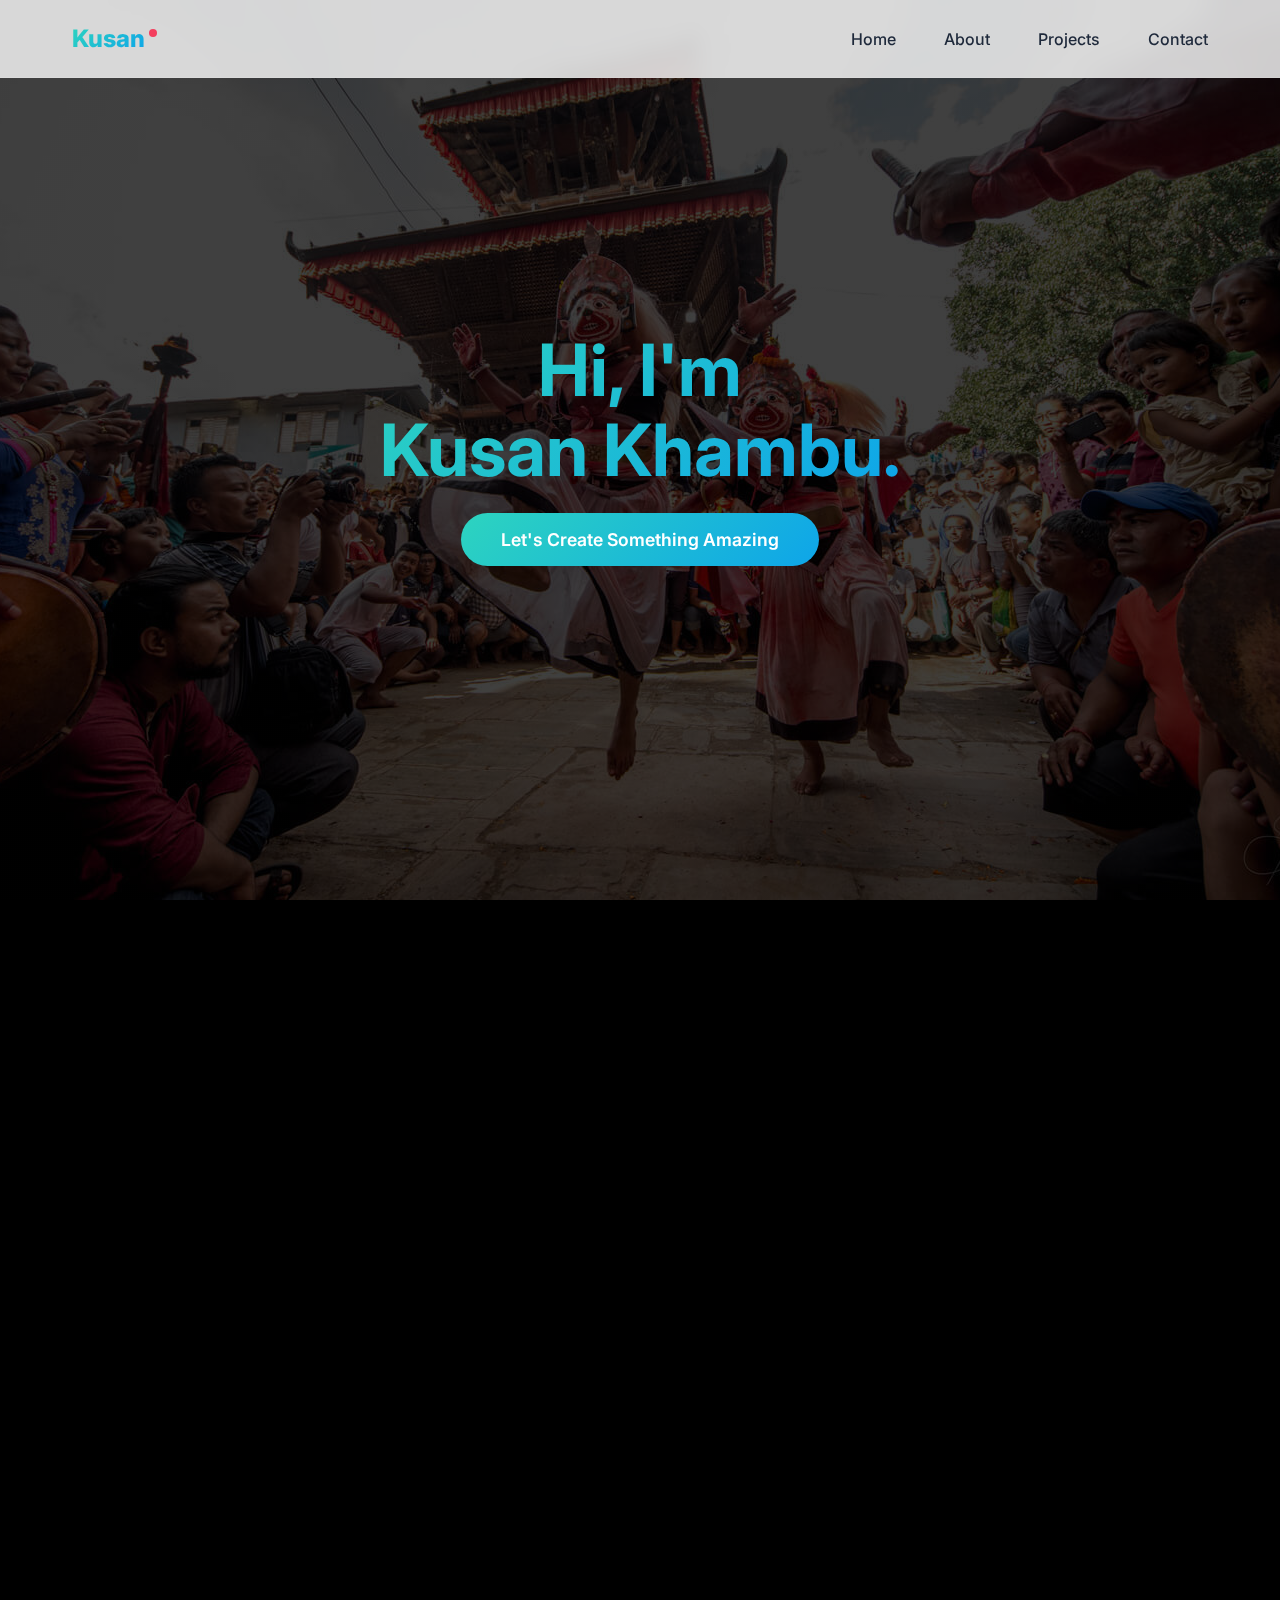
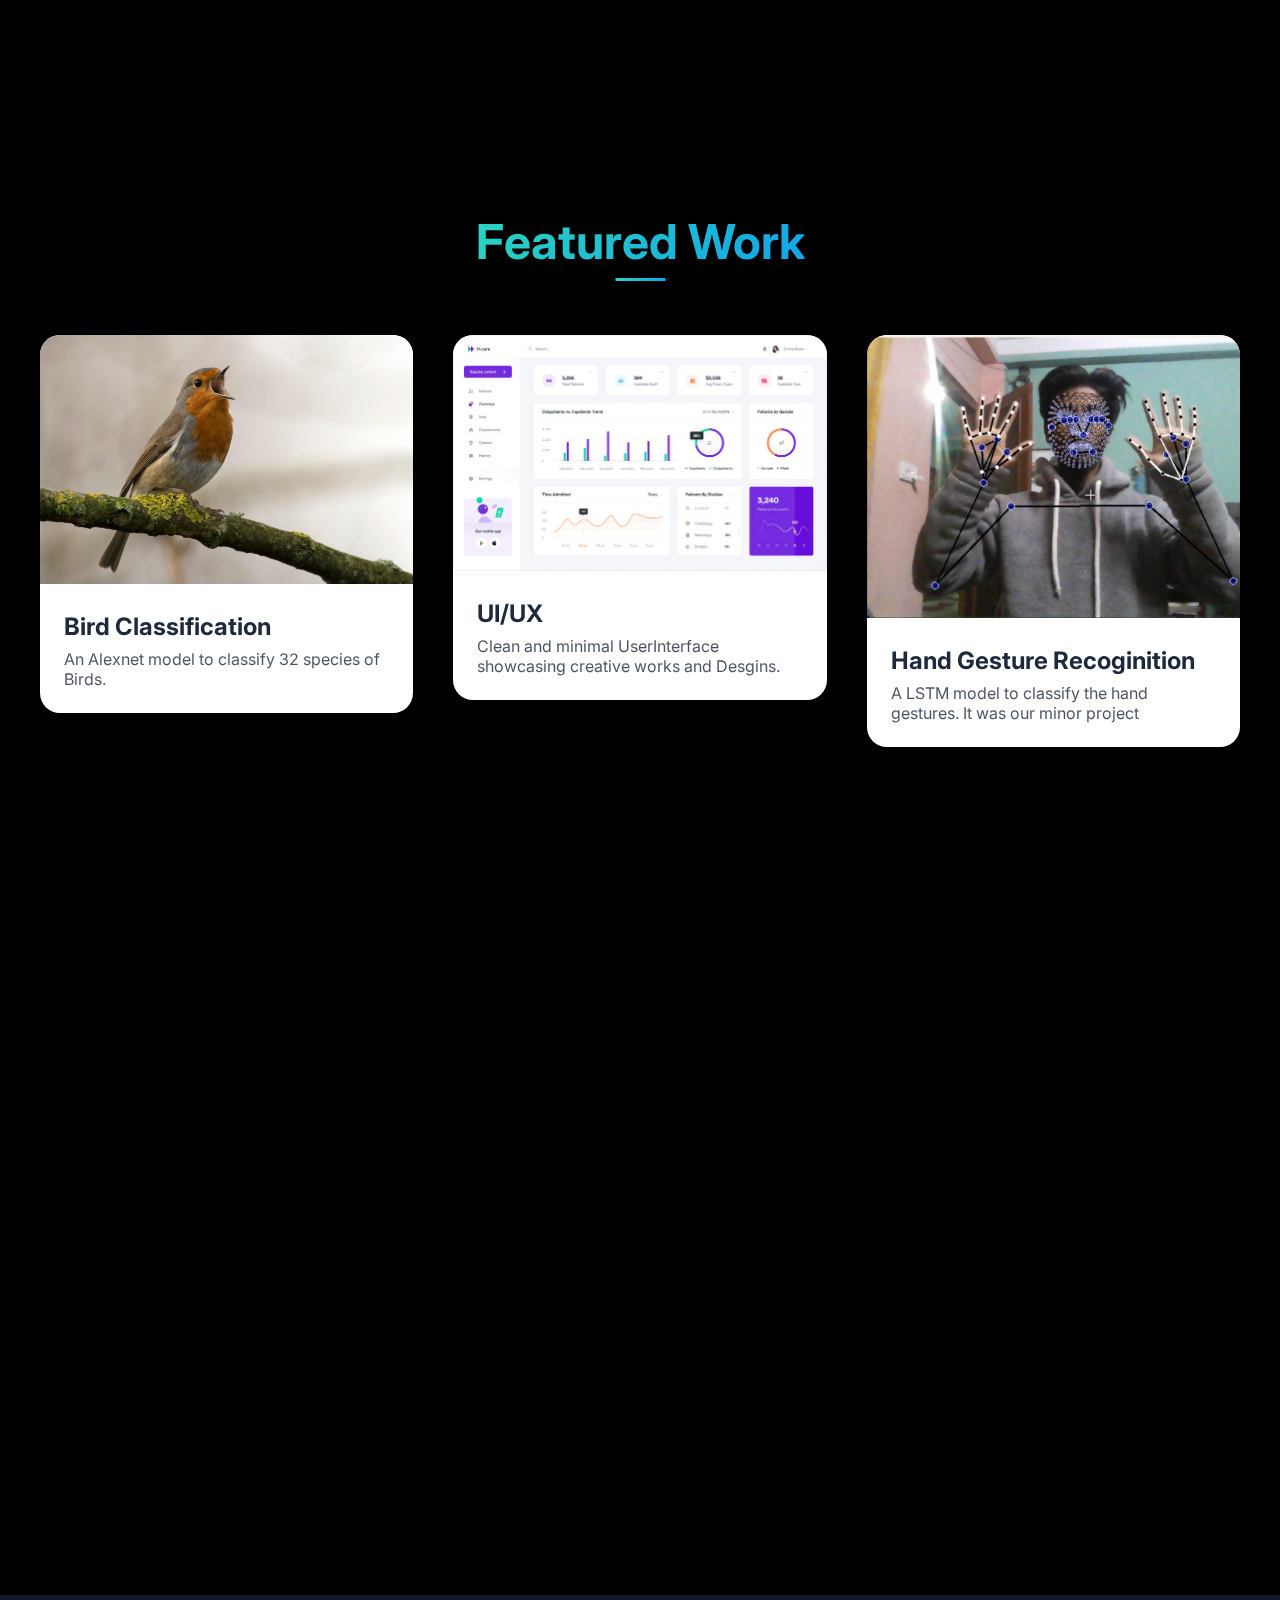
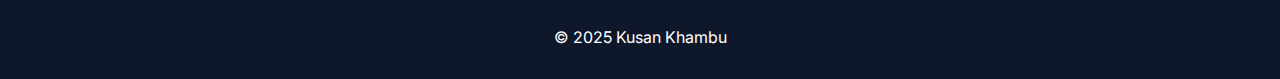
==== index.html @ be03ba2b "chore: new files added" ====
<!DOCTYPE html>
<html lang="en">
<head>
    <meta charset="UTF-8">
    <meta name="viewport" content="width=device-width, initial-scale=1.0">
    <link rel="stylesheet" href="./style.css">
    <link href="https://fonts.googleapis.com/css2?family=Inter:wght@400;500;600;700;800&display=swap" rel="stylesheet">
    <link rel="stylesheet" href="https://cdnjs.cloudflare.com/ajax/libs/font-awesome/4.7.0/css/font-awesome.min.css">
    <title>Portfolio of Kusan</title>
</head>
<body>
    <header>
        <nav>

            <div class="logo">Kusan</div>
            <ul class="nav-links">
                <li><a href="#home">Home</a></li>
                <li><a href="#about">About</a></li>
                <li><a href="#projects">Projects</a></li>
                <li><a href="#contact">Contact</a></li>
            </ul>
        </nav>
    </header>

    <section id="home" class="hero">
        <div class="hero-content">
            <h1>Hi, I'm<br>Kusan Khambu.</h1>
            <!-- <p class="subtitle">Full Stack Developer & UI Designer</p> -->
            <a href="#contact" class="cta-button">Let's Create Something Amazing</a>
        </div>
    </section>

    <section id="about" class="about reveal">
        <h2>About Me</h2>
        <div class="about-content">
            <div class="about-text">
                <p>I’m Kusan... a computer engineering student who loves blending tech and creativity—whether it’s building intelligent apps, training machine learning models, or leveling up in video games. When I’m not coding, you’ll find me on the futsal field or exploring ways to turn big ideas into impactful solutions.</p>
                <div class="skills">
                    <div class="skill">HTML5</div>
                    <div class="skill">CSS3</div>
                    <div class="skill">JavaScript</div>
                    <div class="skill">React</div>
                    <div class="skill">Node.js</div>
                    <div class="skill">UI/UX Design</div>
                    <div class="skill">Responsive Design</div>
                    <div class="skill">Web Animation</div>
                    <div class="skill">Deep Learning</div>
                </div>
            </div>
        </div>
    </section>

    <section id="projects" class="projects">
        <h2>Featured Work</h2>
        <div class="project-grid">
            <a id="link" href="https://github.com/KhamuKusan7/Bird_Classification" target="_blank">
                <div class="project-card">
                    <!-- <div class="project-image"></div> -->
                    <img class="birdie" src="./images/sparrow.jpeg" alt="birdie" />
                    <h3>Bird Classification</h3>
                    <p>An Alexnet model to classify 32 species of Birds.</p>
                </div>
            </a>
            
            
            <a id ="link" href="https://github.com/KhamuKusan7/PremierLeagueTemplate" target="_blank">
                <div class="project-card">
                    <!-- <div class="project-image"></div> -->
                    <img class="cv" src="./images/dash.jpeg" alt="portfolio" />

                    <h3>UI/UX</h3>
                    <p>Clean and minimal UserInterface showcasing creative works and Desgins.</p>
                </div>
            </a>
            <a id ="link" href="https://github.com/nimesh69/Hand-Gesture-Recognition" target="_blank">
                <div class="project-card">
                <!-- <div class="project-image"></div> -->
                
                    <img class="ML" src="./images/nimesh.jpeg" alt="nimesh" />

                    <h3>Hand Gesture Recoginition</h3>
                    <p>A LSTM model to classify the hand gestures. It was our minor project</p>
                </div>
            </a>
        </div>
    </section>

    <section id="contact" class="contact reveal">
        <h2>Get in Touch</h2>
        <div class="contact-content">
            <div class="contact-info">
                <iframe src="https://www.google.com/maps/embed?pb=!1m18!1m12!1m3!1d3532.846072668135!2d85.38760362532315!3d27.691151976191875!2m3!1f0!2f0!3f0!3m2!1i1024!2i768!4f13.1!3m3!1m2!1s0x39eb1a5bee851915%3A0x18d6ced81c235072!2sBode%2C%20Madhyapur%20Thimi%2044600!5e0!3m2!1sen!2snp!4v1737042549021!5m2!1sen!2snp" width="600" height="450" style="border:0;" allowfullscreen="" loading="lazy" referrerpolicy="no-referrer-when-downgrade"></iframe>
                <a href="contact.html">Contact Me</a>
                <p>+977 9861286024</p>
                <p>Madhyapur Thimi,Bode,Bhaktapur</p>
                <div class="icons">
                    <a href="https://github.com/KhamuKusan7" id="link" target="_blank"><i class="fa fa-github"></i></a>
                    <a href="https://www.linkedin.com/in/kusan-khambu-28bb2631b/" id="link" target="_blank"><i class="fa fa-linkedin" ></i></a>
                </div>
            </div>
        </div>
    </section>

    <footer>
        <p>&copy; 2025 Kusan Khambu</p>
    </footer>

    <!-- <script>
        // Reveal animations on scroll
        function reveal() {
            const reveals = document.querySelectorAll('.reveal');
            reveals.forEach(element => {
                const windowHeight = window.innerHeight;
                const elementTop = element.getBoundingClientRect().top;
                const elementVisible = 150;
                if (elementTop < windowHeight - elementVisible) {
                    element.classList.add('active');
                }
            });
        }

        window.addEventListener('scroll', reveal);
        reveal(); // Initial check
    </script> -->

    <script>
        // Reveal animations on scroll
        function reveal() {
            const reveals = document.querySelectorAll('.reveal');
            reveals.forEach(element => {
                const windowHeight = window.innerHeight;
                const elementTop = element.getBoundingClientRect().top;
                const elementVisible = 150;
                if (elementTop < windowHeight - elementVisible) {
                    element.classList.add('active');
                }
            });
        }

        // Background opacity on scroll
        function updateBackgroundOpacity() {
            const scrolled = window.pageYOffset;
            const hero = document.querySelector('.hero');
            if (!hero) return;
            
            const heroHeight = hero.offsetHeight;
            const opacity = Math.max(0, 1 - (scrolled / heroHeight));
            
            document.documentElement.style.setProperty('--bg-opacity', opacity.toString());
            hero.style.setProperty('--bg-opacity', opacity.toString());
        }

        window.addEventListener('scroll', () => {
            reveal();
            updateBackgroundOpacity();
        });
        
        // Initial check
        reveal();
        updateBackgroundOpacity();
    </script>
</body>
</html>
---- style.css ----
/* Modern CSS Reset and Custom Properties */
:root {
  --primary: #2dd4bf;
  --secondary: #0f172a;
  --accent: #f43f5e;
  --text: #1e293b;
  /* --bg: #f8fafc; */
  --bg:black;
  --gradient: linear-gradient(135deg, #2dd4bf 0%, #0ea5e9 100%);
}

* {
  margin: 0;
  padding: 0;
  box-sizing: border-box;
}

html {
  scroll-behavior: smooth;
  scroll-padding-top: 80px;
}

body {
  font-family: 'Inter', sans-serif;
  color: var(--text);
  background-color: var(--bg);
  /* background-color: black; */

  overflow-x: hidden;
}

/* Animated Background */
body::before {
  content: '';
  position: fixed;
  top: 0;
  left: 0;
  width: 100%;
  height: 100%;
  background: 
    radial-gradient(circle at 0% 0%, rgba(45, 212, 191, 0.1) 0%, transparent 50%),
    radial-gradient(circle at 100% 0%, rgba(14, 165, 233, 0.15) 0%, transparent 50%);
  z-index: -1;
  pointer-events: none;
}

/* Modern Navigation */
header {
  position: fixed;
  width: 100%;
  top: 0;
  z-index: 1000;
  backdrop-filter: blur(10px);
  background: rgba(255, 255, 255, 0.8);
  border-bottom: 1px solid rgba(255, 255, 255, 0.1);
}

nav {
  max-width: 1200px;
  margin: 0 auto;
  padding: 1.5rem 2rem;
  display: flex;
  justify-content: space-between;
  align-items: center;
}

.logo {
  font-size: 1.5rem;
  font-weight: 800;
  background: var(--gradient);
  -webkit-background-clip: text;
  background-clip: text;
  color: transparent;
  position: relative;
}

.logo::after {
  content: '';
  position: absolute;
  width: 8px;
  height: 8px;
  background: var(--accent);
  border-radius: 50%;
  right: -12px;
  top: 5px;
}

.nav-links {
  display: flex;
  gap: 3rem;
  list-style: none;
}

.nav-links a {
  text-decoration: none;
  color: var(--text);
  font-weight: 500;
  position: relative;
  padding: 0.5rem 0;
}

.nav-links a::after {
  content: '';
  position: absolute;
  bottom: 0;
  left: 0;
  width: 0;
  height: 2px;
  background: var(--gradient);
  transition: width 0.3s ease;
}

.nav-links a:hover::after {
  width: 100%;
}

/* Hero Section */
.hero {
  min-height: 100vh;
  display: flex;
  align-items: center;
  justify-content: center;
  padding: 2rem;
  position: relative;
  /* background: linear-gradient(rgba(0, 0, 0, 0.7), rgba(0, 0, 0, 0.7)), url('images/cannon.jpg');
  background-size: cover;
  background-position: center 50%;
  background-attachment: fixed;
  z-index:-1;
  opacity: 1;
  transition: opacity 0.3s ease; */
}
.hero::before{
  content: '';
  position: fixed;
  top: 0;
  left: 0;
  width: 100%;
  height: 100%;
  background-image: linear-gradient(rgba(0, 0, 0, 0.75), rgba(0, 0, 0, 0.75)), url('images/Nl-Barahi-dance-1.jpg');
  background-repeat: no-repeat;
  background-size: fit;
  background-position: center 60%;
  background-attachment: fixed;
  z-index: -1;
  opacity: 1;
  transition: opacity 0.3s ease;
}

.hero-content {
  text-align: center;
  max-width: 800px;
  animation: fadeInUp 1s ease;
}

.hero h1 {
  font-size: 4.5rem;
  line-height: 1.1;
  margin-bottom: 1.5rem;
  background: var(--gradient);
  -webkit-background-clip: text;
  background-clip: text;
  color: transparent;
}

.subtitle {
  font-size: 1.8rem;
  color: var(--text);
  opacity: 0.8;
  margin-bottom: 3rem;
}

.cta-button {
  display: inline-block;
  padding: 1rem 2.5rem;
  font-size: 1.1rem;
  font-weight: 600;
  color: white;
  background: var(--gradient);
  border-radius: 50px;
  text-decoration: none;
  transition: all 0.3s ease;
  position: relative;
  overflow: hidden;
}

.cta-button::before {
  content: '';
  position: absolute;
  top: 0;
  left: 0;
  width: 100%;
  height: 100%;
  background: linear-gradient(135deg, rgba(255,255,255,0.2) 0%, transparent 100%);
  transform: translateX(-100%);
  transition: transform 0.5s ease;
}

.cta-button:hover {
  transform: translateY(-3px);
  box-shadow: 0 10px 20px rgba(45, 212, 191, 0.2);
}

.cta-button:hover::before {
  transform: translateX(100%);
}

/* About Section */
.about {
  padding: 8rem 2rem;
  background: rgba(255, 255, 255, 0.658);
  position: relative;
  overflow: hidden;
}

.about::before {
  content: '';
  position: absolute;
  width: 600px;
  height: 600px;
  background: var(--gradient);
  filter: blur(150px);
  opacity: 0.8;
  top: -300px;
  right: -300px;
  border-radius: 50%;
}


h2 {
  text-align: center;
  font-size: 3rem;
  margin-bottom: 4rem;
  background: var(--gradient);
  -webkit-background-clip: text;
  background-clip: text;
  color: transparent;
  position: relative;
  display: inline-block;
  left: 50%;
  transform: translateX(-50%);
}

h2::after {
  content: '';
  position: absolute;
  bottom: -10px;
  left: 50%;
  transform: translateX(-50%);
  width: 50px;
  height: 3px;
  background: var(--gradient);
}

.about-content {
  max-width: 1200px;
  margin: 0 auto;
}

.about-text {
  text-align: center;
  max-width: 800px;
  margin: 0 auto;
  font-size: 1.2rem;
  line-height: 1.8;
}

.skills {
  display: flex;
  flex-wrap: wrap;
  gap: 1rem;
  justify-content: center;
  margin-top: 3rem;
}

.skill {
  padding: 0.8rem 1.5rem;
  background: white;
  border-radius: 50px;
  font-weight: 500;
  box-shadow: 0 4px 15px rgba(0, 0, 0, 0.05);
  border: 1px solid rgba(45, 212, 191, 0.2);
  transition: all 0.3s ease;
}

.skill:hover {
  transform: translateY(-3px);
  box-shadow: 0 8px 20px rgba(45, 212, 191, 0.2);
  border-color: var(--primary);
}

/* Projects Section */
.projects {
  padding: 8rem 2rem;
  background: var(--bg);
  position: relative;
}

.project-grid {
  display: grid;
  grid-template-columns: repeat(auto-fit, minmax(350px, 1fr));
  gap: 2.5rem;
  max-width: 1200px;
  margin: 0 auto;
}

.project-card {
  background: white;
  border-radius: 20px;
  overflow: hidden;
  box-shadow: 0 5px 15px rgba(0, 0, 0, 0.05);
  transition: all 0.5s ease;
  position: relative;
}

.project-card::before {
  content: '';
  position: absolute;
  top: 0;
  left: 0;
  width: 100%;
  height: 100%;
  background: var(--gradient);
  opacity: 0;
  transition: opacity 0.5s ease;
}

.project-card:hover {
  transform: translateY(-10px) scale(1.05);
  box-shadow: 0 10px 30px rgba(231, 23, 23, 0.767);
  /* box-shadow: 0 20px 30px rgba(45, 212, 191, 0.1); */
}

.project-image {
  height: 250px;
  background: var(--gradient);
  position: relative;
  overflow: hidden;
}

.birdie{
  /* height:100%; */
  width:100%;
  height:60%;
}

.cv{
   width:100%; 
  height:64%; 

}

.ML{
  width:100%;
  height:60%;

}

.project-image::after {
  content: '';
  position: absolute;
  width: 100%;
  height: 100%;
  top: 0;
  left: 0;
  background: linear-gradient(to bottom, transparent 0%, rgba(0, 0, 0, 0.2) 100%);
}

.project-card h3 {
  padding: 1.5rem 1.5rem 0.5rem;
  font-size: 1.5rem;
  color: var(--text);
}

.project-card p {
  padding: 0 1.5rem 1.5rem;
  color: var(--text);
  opacity: 0.8;
}

/* Contact Section */
.contact {
  padding: 8rem 2rem;
  background: white;
  position: relative;
}

.contact-content {
  max-width: 800px;
  margin: 0 auto;
  text-align: center;
  background: white;
  padding: 3rem;
  border-radius: 20px;
  box-shadow: 0 10px 30px rgba(0, 0, 0, 0.05);
  border: 1px solid rgba(45, 212, 191, 0.1);

}

.contact-info iframe {
  position: absolute;
  top: 0;
  left: 0;
  width: 100%;
  height: 100%;
  border: none;
  z-index: -1; /* Place the map behind the content */
  opacity: 0.5;
}

.contact-info {
  font-size: 1.3rem;
  line-height: 2.5;
}

.contact-info a {
  text-decoration: none;
  color:#2dd4bf;
}

.contact-info p {
  display: flex;
  align-items: center;
  justify-content: center;
  gap: 1rem;
  transition: transform 0.3s ease;
}

.contact-info p:hover {
  transform: translateX(10px);
  color: var(--primary);
}

/* Footer */
footer {
  text-align: center;
  padding: 2rem;
  background: var(--secondary);
  color: white;
}

/* Animations */
@keyframes fadeInUp {
  from {
    opacity: 0;
    transform: translateY(20px);
  }
  to {
    opacity: 1;
    transform: translateY(0);
  }
}

/* Responsive Design */
@media (max-width: 768px) {
  .nav-links {
    display: none;
  }

  .hero h1 {
    font-size: 3rem;
  }

  .subtitle {
    font-size: 1.4rem;
  }

  h2 {
    font-size: 2.5rem;
  }

  .project-grid {
    grid-template-columns: 1fr;
  }

  .about-text {
    font-size: 1.1rem;
  }
}

/* Scroll Animations */
.reveal {
  opacity: 0;
  transform: translateY(30px);
  transition: all 1s ease;
}

.reveal.active {
  opacity: 1;
  transform: translateY(0);
}

#link{
  text-decoration: none;
}

.icons{
  display: flex;
  margin:0px 300px 0px;
  justify-content: space-between;
}

.icons>a{
  font-size:35px;
  color: black;
}
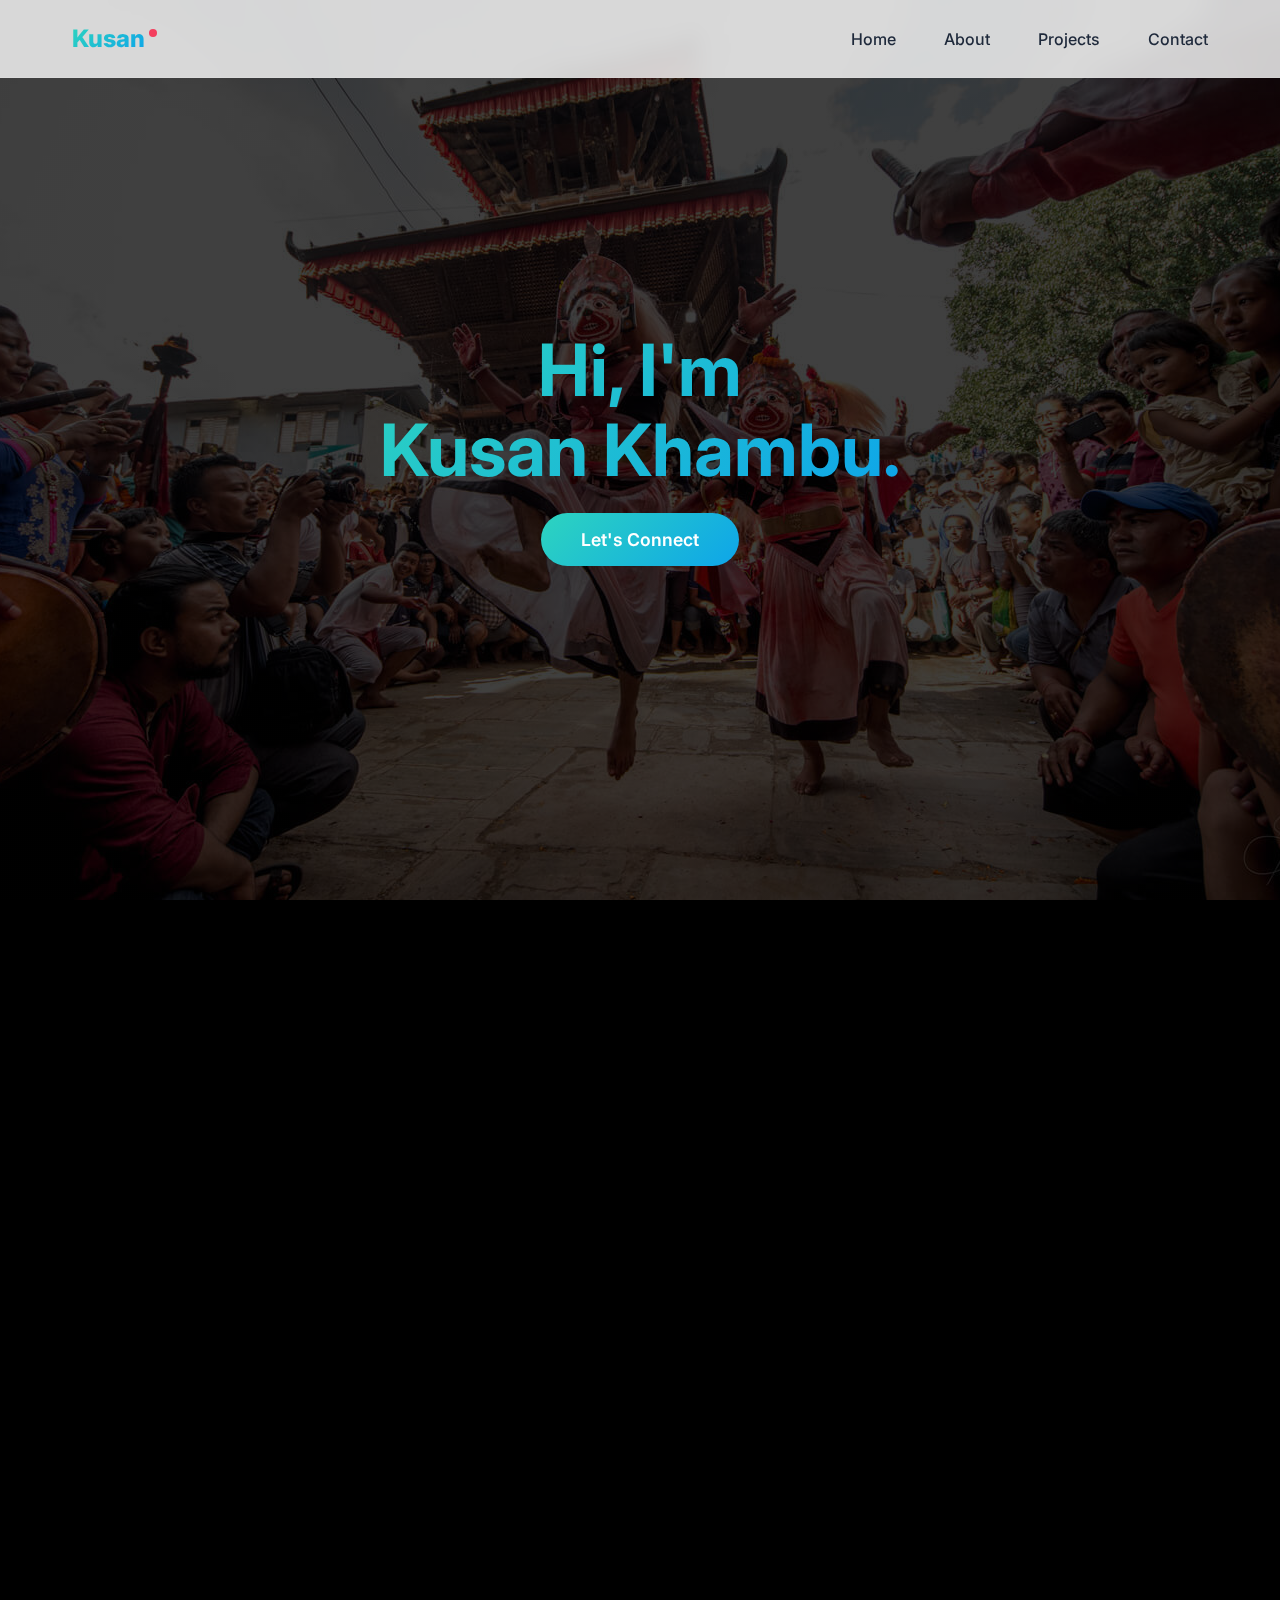
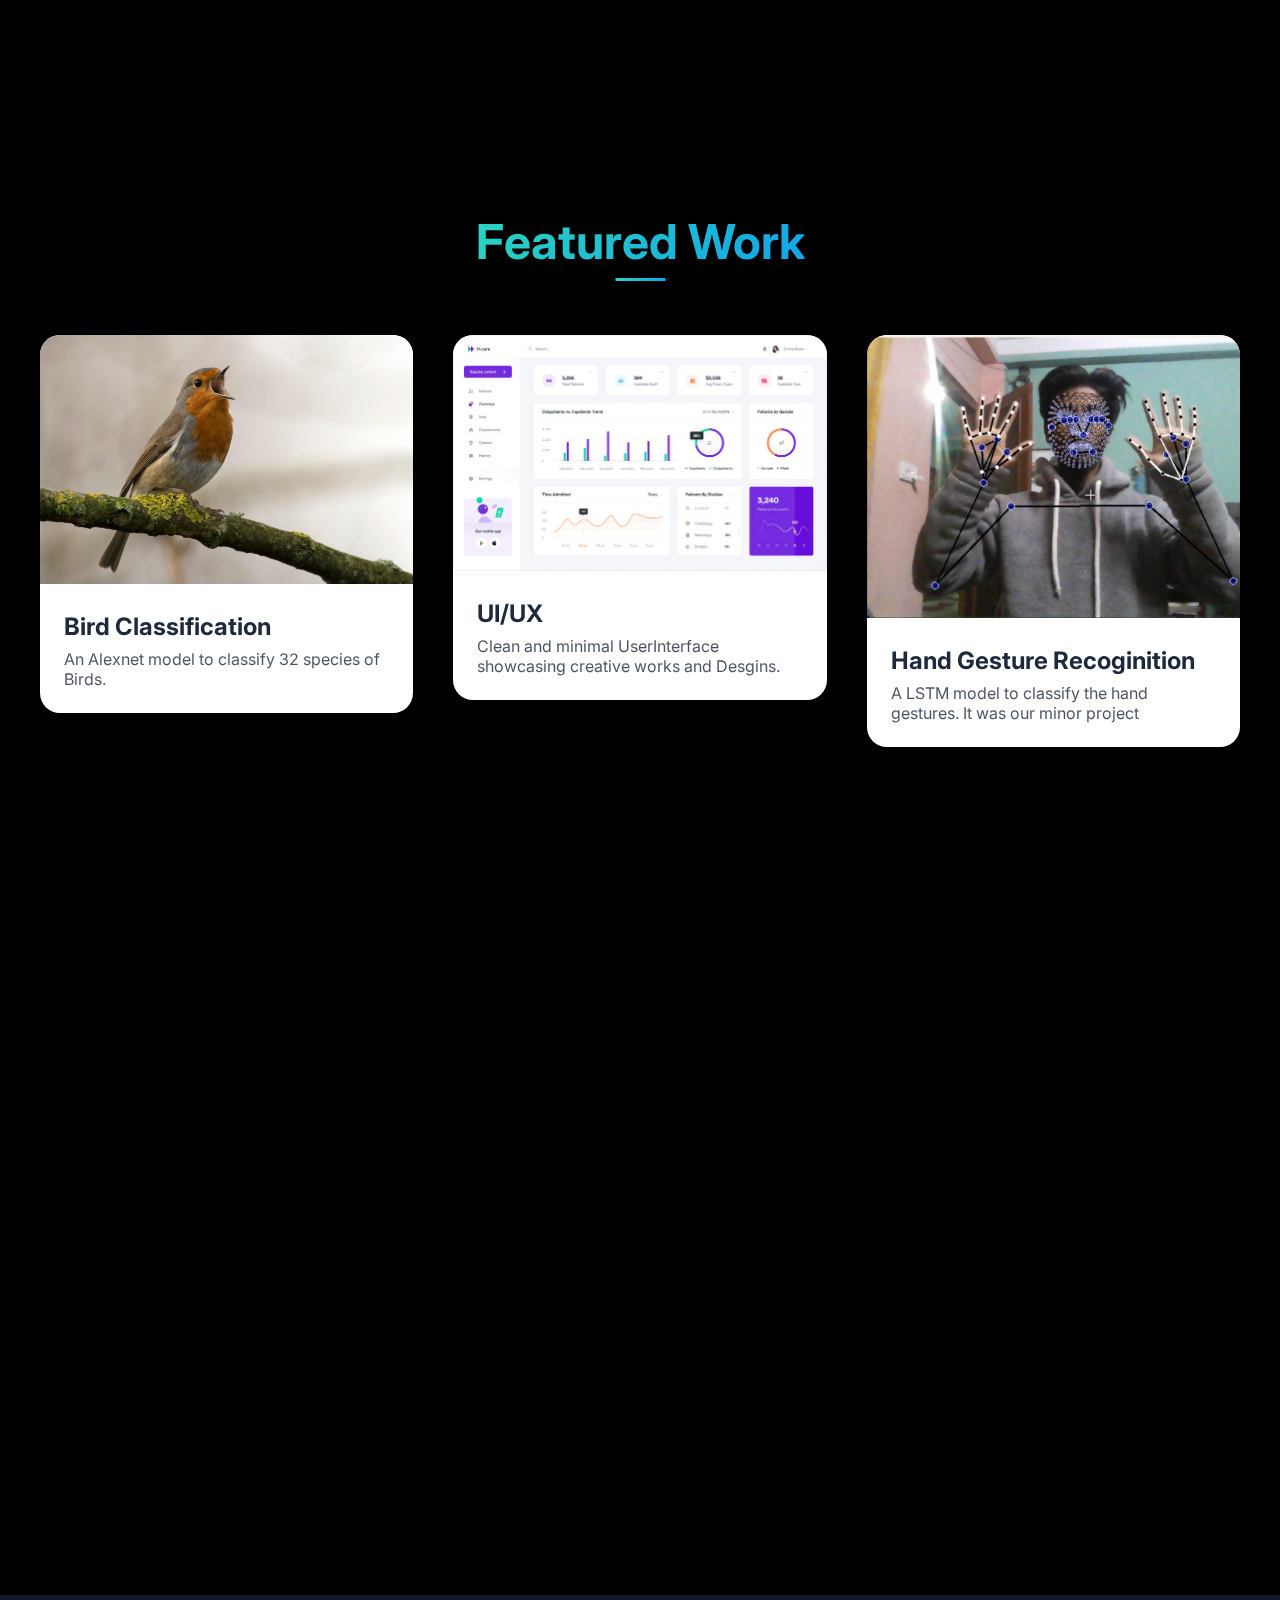
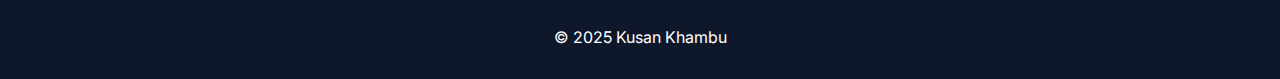
==== commit 670bcea9: "update: transfer to git" ====
--- a/index.html
+++ b/index.html
@@ -3,7 +3,7 @@
 <head>
     <meta charset="UTF-8">
     <meta name="viewport" content="width=device-width, initial-scale=1.0">
-    <link rel="stylesheet" href="./style.css">
+    <link rel="stylesheet" href="style.css">
     <link href="https://fonts.googleapis.com/css2?family=Inter:wght@400;500;600;700;800&display=swap" rel="stylesheet">
     <link rel="stylesheet" href="https://cdnjs.cloudflare.com/ajax/libs/font-awesome/4.7.0/css/font-awesome.min.css">
     <title>Portfolio of Kusan</title>
@@ -26,7 +26,7 @@
         <div class="hero-content">
             <h1>Hi, I'm<br>Kusan Khambu.</h1>
             <!-- <p class="subtitle">Full Stack Developer & UI Designer</p> -->
-            <a href="#contact" class="cta-button">Let's Create Something Amazing</a>
+            <a href="#contact" class="cta-button">Let's Connect</a>
         </div>
     </section>
 
